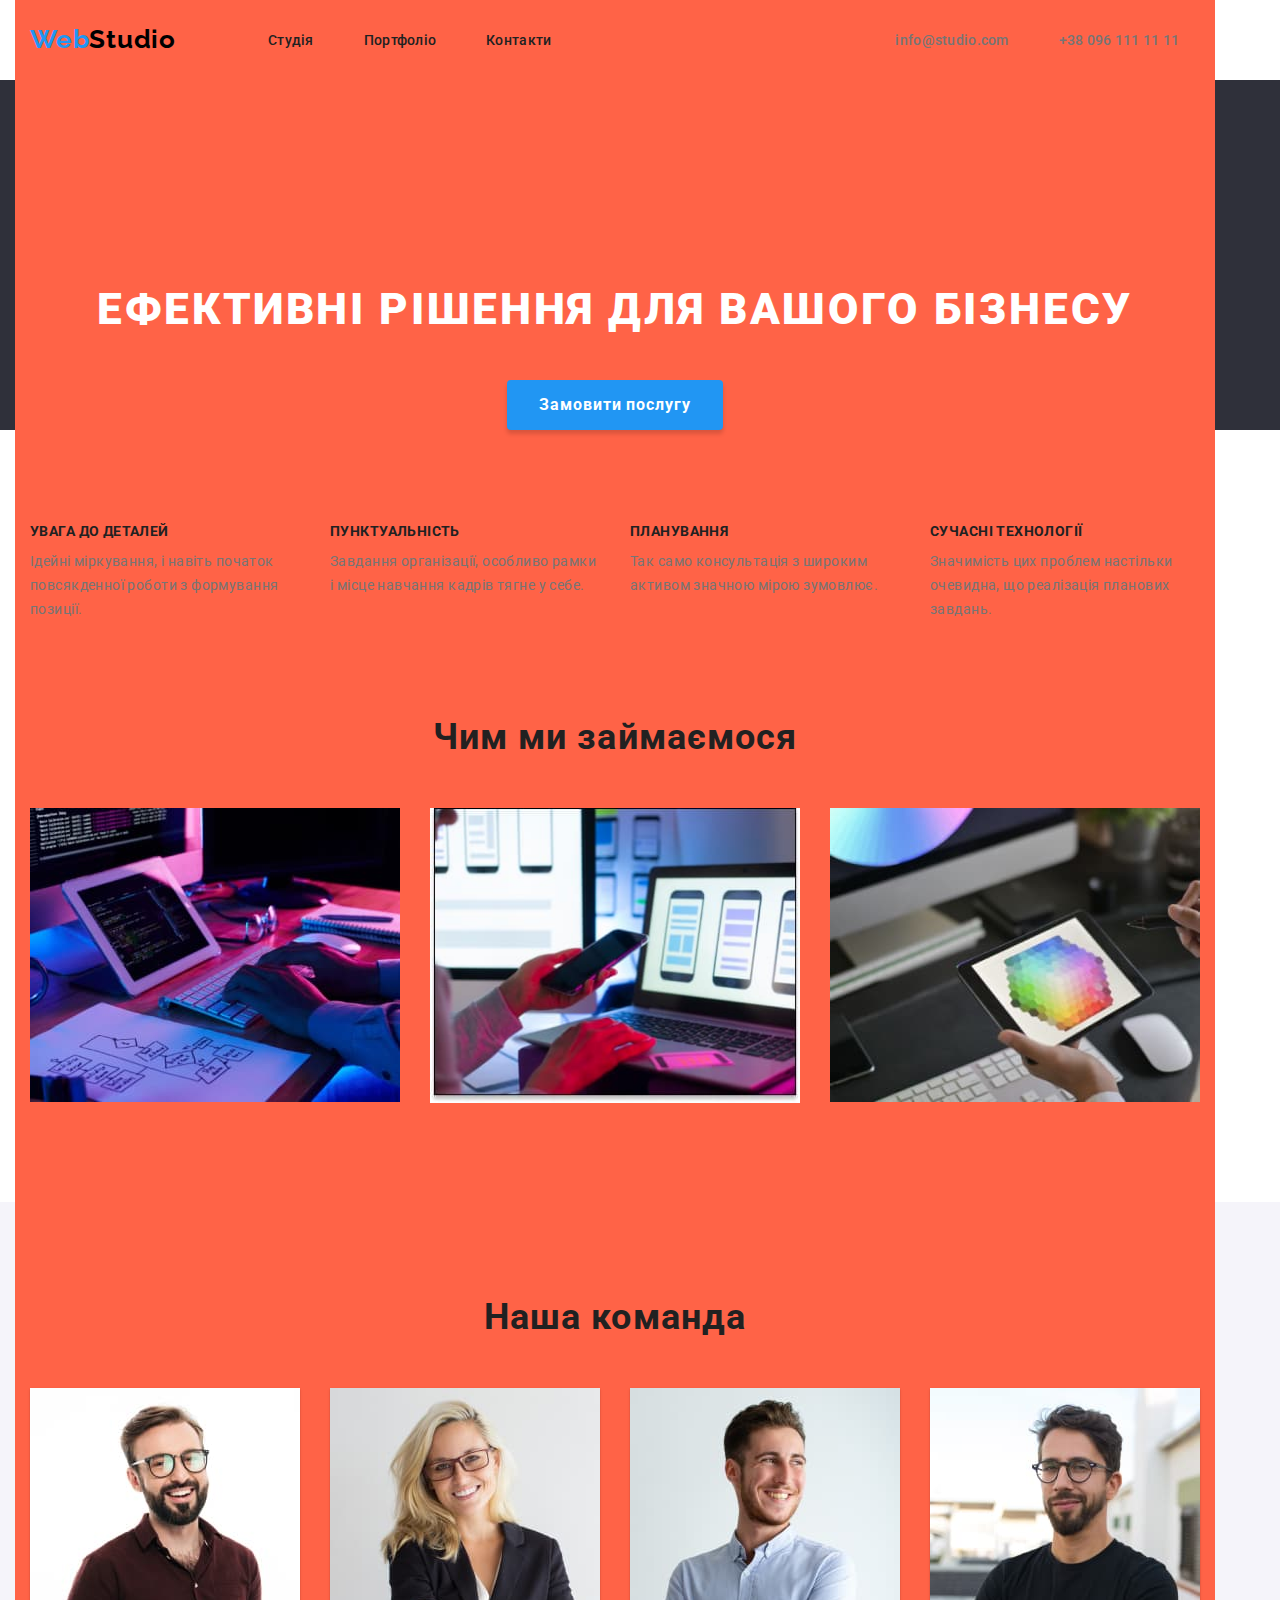
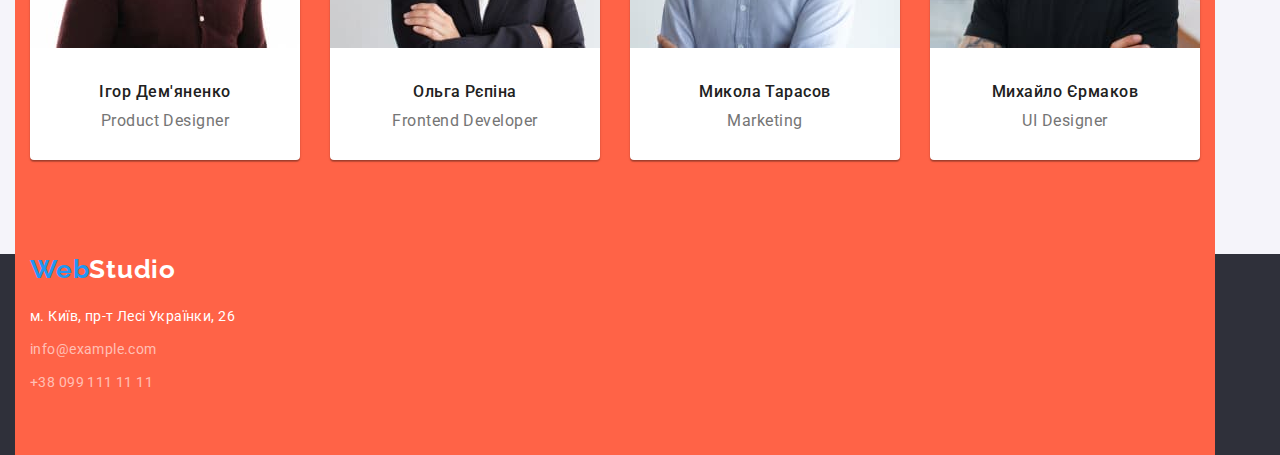
==== index.html @ 442e762a "new" ====
<!DOCTYPE html>
<html lang="uk">
  <head>
    <meta charset="UTF-8" />
    <meta http-equiv="X-UA-Compatible" content="IE=edge" />
    <meta name="viewport" content="width=device-width, initial-scale=1.0" />
    <link
      href="https://fonts.googleapis.com/css2?family=Raleway:wght@700&family=Roboto:wght@400;500;700;900&display=swap"
      rel="stylesheet"
    />
    <link
      rel="stylesheet"
      href="https://cdnjs.cloudflare.com/ajax/libs/modern-normalize/1.1.0/modern-normalize.min.css"
    />
    <link rel="stylesheet" href="./css/styles.css" />
    <title>Document</title>
  </head>
  <body>
    <!-- Шапка сайта -->
    <header class="header">
      <div class="header container">
        <nav class="nav">
          <a href="./index.html" class="logo"
            >Web<span class="studio-black">Studio</span></a
          >
          <ul class="nav-list">
            <li class="nav-item">
              <a href="./index.html" class="nav-a studio">Студія</a>
            </li>
            <li class="nav-item">
              <a href="./portfolio.html" class="nav-a portfolio">Портфоліо</a>
            </li>
            <li class="nav-item">
              <a href="" class="nav-a contacts">Контакти</a>
            </li>
          </ul>
        </nav>
        <ul class="address">
          <li class="communications">
            <a
              href="mailto:info@devstudio.com"
              lang="en"
              class="communications-mail email"
            >
              info@studio.com</a
            >
          </li>
          <li class="communications">
            <a href="tel:+380961111111" class="communications-mail phone">
              +38 096 111 11 11</a
            >
          </li>
        </ul>
      </div>
    </header>

    <main>
      <!-- Герой -->
      <section class="hero">
        <div class="container">
          <h1 class="hero-head">Ефективні рішення для вашого бізнесу</h1>
          <button type="button" class="hero-button">Замовити послугу</button>
        </div>
      </section>

      <!-- Принципы -->
      <section class="principles">
        <div class="container principles">
          <h2 class="visually-hidden">Наші особливості</h2>
          <ul class="table-list">
            <li class="principles-list">
              <h3 class="principles-list-head">Увага до деталей</h3>
              <p class="principles-list-text">
                Ідейні міркування, і навіть початок повсякденної роботи з
                формування позиції.
              </p>
            </li>

            <li class="principles-list">
              <h3 class="principles-list-head">Пунктуальність</h3>
              <p class="principles-list-text">
                Завдання організації, особливо рамки і місце навчання кадрів
                тягне у себе.
              </p>
            </li>
            <li class="principles-list">
              <h3 class="principles-list-head">Планування</h3>
              <p class="principles-list-text">
                Так само консультація з широким активом значною мірою зумовлює.
              </p>
            </li>
            <li class="principles-list">
              <h3 class="principles-list-head">Сучасні технології</h3>
              <p class="principles-list-text">
                Значимість цих проблем настільки очевидна, що реалізація
                планових завдань.
              </p>
            </li>
          </ul>
        </div>
      </section>

      <!-- Чем мы занимаеимся -->
      <section class="neon">
        <div class="container">
          <h2 class="occupation">Чим ми займаємося</h2>
          <ul class="ul-occupation">
            <li class="image">
              <img
                src="./images/box1.jpg"
                alt="Людина працює за комп'ютером"
                width="370"
              />
            </li>
            <li class="image">
              <img
                src="./images/box2.jpg"
                alt="Людина працює на телефоні"
                width="370"
              />
            </li>
            <li class="image">
              <img
                src="./images/box3.jpg"
                alt="Людина працює на планшеті"
                width="370"
              />
            </li>
          </ul>
        </div>
      </section>

      <!-- Наша команда  -->
      <section class="team">
        <div class="container">
          <h2 class="team-our">Наша команда</h2>
          <ul class="our-team">
            <li class="team-our-list">
              <img src="./images/img.jpg" alt="Ігор Дем'яненко" width="270" />
              <h3 class="team-our-list-human">Ігор Дем'яненко</h3>
              <p class="team-our-list-type">Product Designer</p>
            </li>
            <li class="team-our-list">
              <img src="./images/img1.jpg" alt="Ольга Рєпіна" width="270" />
              <h3 class="team-our-list-human">Ольга Рєпіна</h3>
              <p class="team-our-list-type">Frontend Developer</p>
            </li>
            <li class="team-our-list">
              <img src="./images/img2.jpg" alt="Микола Тарасов" width="270" />
              <h3 class="team-our-list-human">Микола Тарасов</h3>
              <p class="team-our-list-type">Marketing</p>
            </li>
            <li class="team-our-list">
              <img src="./images/img3.jpg" alt="Михайло Єрмаков" width="270" />
              <h3 class="team-our-list-human">Михайло Єрмаков</h3>
              <p class="team-our-list-type">UI Designer</p>
            </li>
          </ul>
        </div>
      </section>
    </main>

    <!-- Футер -->
    <footer class="footer">
      <div class="container">
        <div class="logo-footer">
          <a href="./index.html" class="logo"
            >Web<span class="studio-white">Studio</span></a
          >
        </div>
        <address>
          <ul>
            <li class="footer-street-one">
              <a
                href="https://goo.gl/maps/CPtrU1FHBa2aNyZL9"
                target="_blank"
                rel="noopener noreferrer nofollow"
                class="footer-street"
                >м. Київ, пр-т Лесі Українки, 26</a
              >
            </li>
            <li class="footer-street-two">
              <a
                href="mailto:info@devstudio.com"
                lang="en"
                class="footer-address"
                >info@example.com</a
              >
            </li>
            <li class="footer-street-three">
              <a href="tel:+380961111111" class="footer-address"
                >+38 099 111 11 11</a
              >
            </li>
          </ul>
        </address>
      </div>
    </footer>
  </body>
</html>
---- css/styles.css ----
:root {
  --primary-text-color: #212121;
  --secondary-text-color: #757575;
  --white-text-color: #ffffff;
  --footer-text-color: rgba(255, 255, 255, 0.6);
  ---main-blue-color: #2196f3;
  --button-hover: #188ce8;
  --background-color-site: #f5f5f5;
  --background-color-two: #f5f4fa;
  --background-color-footer: #2f303a;
  --web-color: #000000;
}
/*Raleway - sans-serif*/
/* Oleo Script -decorative fonts*/
/*Roboto- sans-serif*/
li {
  list-style-type: none;
}
body {
  font-family: Roboto, sans-serif;
  color: var(--primary-text-color);
  background-color: var(--white-text-color);
}

a {
  text-decoration: none;
}
ul,
p,
h3,
h2 {
  padding: 0;
  margin: 0;
}
/*Header*/

.logo {
  width: 145px;
  margin-right: 93px;
  margin-top: 24px;
  margin-bottom: 25px;
  color: var(---main-blue-color);
  font-family: Raleway, sans-serif;
  font-weight: 700;
  font-size: 26px;
  line-height: 1.19;
  letter-spacing: 0.03em;
}
.studio-black {
  color: var(--web-color);
}
.nav-a {
  font-weight: 500;
  font-size: 14px;
  line-height: 1.14;
  letter-spacing: 0.02em;

  color: #212121;
}

.nav-a:hover,
.nav-a:focus {
  color: var(---main-blue-color);
}

.communications-mail {
  font-weight: 500;
  font-size: 14px;
  line-height: 1.14;
  letter-spacing: 0.02em;

  color: #757575;
}
.communications-mail:hover,
.communications-mail:focus {
  color: var(---main-blue-color);
}
/*Hero*/
.hero-head {
  color: var(--white-text-color);

  font-weight: 900;
  font-size: 44px;
  line-height: 1.36;
  letter-spacing: 0.06em;
  text-transform: uppercase;
  padding-top: 200px;
  margin: 0;
}
.hero-button {
  margin-top: 40px;
  display: inline-block;
  font-weight: 700;
  font-size: 16px;
  line-height: 1.88;
  align-items: center;
  letter-spacing: 0.06em;
  color: var(--white-text-color);
  background: var(---main-blue-color);
  box-shadow: 0px 4px 4px rgba(0, 0, 0, 0.15);
  border-radius: 4px;
  font-family: Roboto, sans-serif;
  cursor: pointer;
  border: transparent;
  padding: 10px 32px;
}
.hero-button:focus,
.hero-button:hover {
  background-color: var(--button-hover);
}
.hero {
  background-color: var(--background-color-footer);
}

/*Principles*/

.principles-list-head {
  margin-top: 94px;
  margin-bottom: 10px;
  font-weight: 700;
  font-size: 14px;
  line-height: 1.14;
  letter-spacing: 0.03em;
  text-transform: uppercase;
}
.principles-list-text {
  font-weight: 400;
  font-size: 14px;
  line-height: 1.71;
  letter-spacing: 0.03em;
  color: var(--secondary-text-color);
}

/*Чем мы занимаеимся*/
.occupation,
.team-our {
  font-weight: 700;
  font-size: 36px;
  line-height: 1.17;
  text-align: center;
  letter-spacing: 0.03em;
}

/*Team*/
.team-our-list {
  background: var(--white-text-color);
  box-shadow: 0px 1px 3px rgba(0, 0, 0, 0.12), 0px 1px 1px rgba(0, 0, 0, 0.14),
    0px 2px 1px rgba(0, 0, 0, 0.2);
  border-radius: 0px 0px 4px 4px;
}
.team {
  background: var(--background-color-two);
}
.team-our-list-human {
  font-weight: 500;
  font-size: 16px;
  line-height: 1.19;
  text-align: center;
  letter-spacing: 0.03em;
}
.team-our-list-type {
  font-weight: 400;
  font-size: 16px;
  line-height: 1.19;
  text-align: center;
  letter-spacing: 0.03em;

  color: var(--secondary-text-color);
}
/*Footer*/
.footer {
  background: var(--background-color-footer);
}
.studio-white {
  color: var(--white-text-color);
}
.footer-address,
.footer-street {
  font-weight: 400;
  font-size: 14px;
  line-height: 1.71;
  letter-spacing: 0.03em;
}
.footer-street {
  color: var(--white-text-color);
  font-style: normal;
}
.footer-street:hover,
.footer-street:focus {
  color: var(---main-blue-color);
}
.footer-address {
  color: rgba(255, 255, 255, 0.6);
  font-style: normal;
}
.footer-address:hover,
.footer-address:focus {
  color: var(---main-blue-color);
}

/*Portfolio page*/

/*button*/

.menu-section {
  border: transparent;
  background: var(--background-color-two);
  border-radius: 4px;
  font-weight: 500;
  font-size: 16px;
  line-height: 1.62;
  text-align: center;
  letter-spacing: 0.03em;
  font-family: Roboto, sans-serif;
  cursor: pointer;
}
.menu-section:hover {
  background: var(---main-blue-color);
  box-shadow: 0px 3px 1px rgba(0, 0, 0, 0.1), 0px 1px 2px rgba(0, 0, 0, 0.08),
    0px 2px 2px rgba(0, 0, 0, 0.12);
  border-radius: 4px;
  color: var(--white-text-color);
}
.menu-section:focus {
  background: var(---main-blue-color);
  box-shadow: 0px 3px 1px rgba(0, 0, 0, 0.1), 0px 1px 2px rgba(0, 0, 0, 0.08),
    0px 2px 2px rgba(0, 0, 0, 0.12);
  border-radius: 4px;
  color: var(--white-text-color);
}

.pictures-list {
  background: var(--white-text-color);
  border: 1px solid #eeeeee;
}
.pictures-list-head {
  margin-bottom: 4px;
  margin-left: 24px;
  margin-top: 20px;
  font-weight: 700;
  font-size: 18px;
  line-height: 2;
  letter-spacing: 0.06em;
}
.spictures-list-paragraph {
  margin-bottom: 20px;
  margin-left: 24px;
  font-weight: 400;
  font-size: 16px;
  line-height: 1.88;
  letter-spacing: 0.03em;
  color: var(--secondary-text-color);
}

.visually-hidden {
  position: absolute;
  white-space: nowrap;
  width: 1px;
  height: 1px;
  overflow: hidden;
  border: 0;
  padding: 0;
  clip: rect(0 0 0 0);
  clip-path: inset(50%);
  margin: -1px;
}
/*container*/
.container {
  margin-left: 15px;
  margin-right: 15px;
  width: 1200px;
  background-color: tomato;
}
.nav,
.nav-list,
.address,
.header.container {
  display: flex;
  align-items: center;
}
.nav-list .studio {
  width: 45px;
}
.nav-list .portfolio {
  width: 72px;
}
.nav-list .contacts {
  width: 64px;
}
.communications .email {
  width: 135px;
}
.communications .phone {
  width: 122px;
}
.hero .container {
  text-align: center;
}
.nav {
  margin-left: 15px;
}

.nav-item:not(:last-child) {
  margin-right: 50px;
}

.communications:not(:last-child) {
  margin-right: 50px;
}
.address {
  margin-left: 344px;
}
.table-list {
  display: flex;
  margin-left: 15px;
  margin-right: 15px;
}
.principles-list-text {
  width: 270px;
  margin-bottom: 94px;
}
.principles-list:not(:last-child) {
  margin-right: 30px;
}
.ul-occupation {
  display: flex;
  margin-left: 15px;
  margin-right: 15px;
  padding-bottom: 94px;
}
.image {
  margin-right: 30px;
}
.occupation {
  margin-bottom: 50px;
  margin-top: 0;
}
.our-team {
  display: flex;
  margin-left: 15px;
  margin-right: 15px;
  padding-bottom: 94px;
}
.team-our-list:not(:last-child) {
  margin-right: 30px;
}
.team-our {
  margin-bottom: 50px;
  padding-top: 94px;
}
.footer-street-one,
.footer-street-two {
  margin-bottom: 9px;
  margin-left: 15px;
}
.footer-street-three {
  margin-left: 15px;
  padding-bottom: 60px;
}
.logo-footer {
  margin-left: 15px;
  margin-bottom: 20px;
}
.list-menu {
  display: flex;
  padding-top: 94px;
}
.list-section:not(:last-child) {
  margin-right: 8px;
}
.work-list {
  display: flex;
  flex-wrap: wrap;
  margin-right: 15px;
  margin-left: 15px;
}
.pictures-list {
  width: 370px;
  margin-right: 30px;
  margin-bottom: 30px;
}
.pictures-list:nth-child(3n) {
  margin-right: 0;
}
.pictures-list:nth-last-child(-n + 3) {
  margin-bottom: 94px;
}
.pictures-list:nth-child(-n + 3) {
  margin-top: 50px;
}
.team-our-list-human {
  margin-bottom: 10px;
  margin-top: 30px;
}
.team-our-list-type {
  margin-bottom: 30px;
}
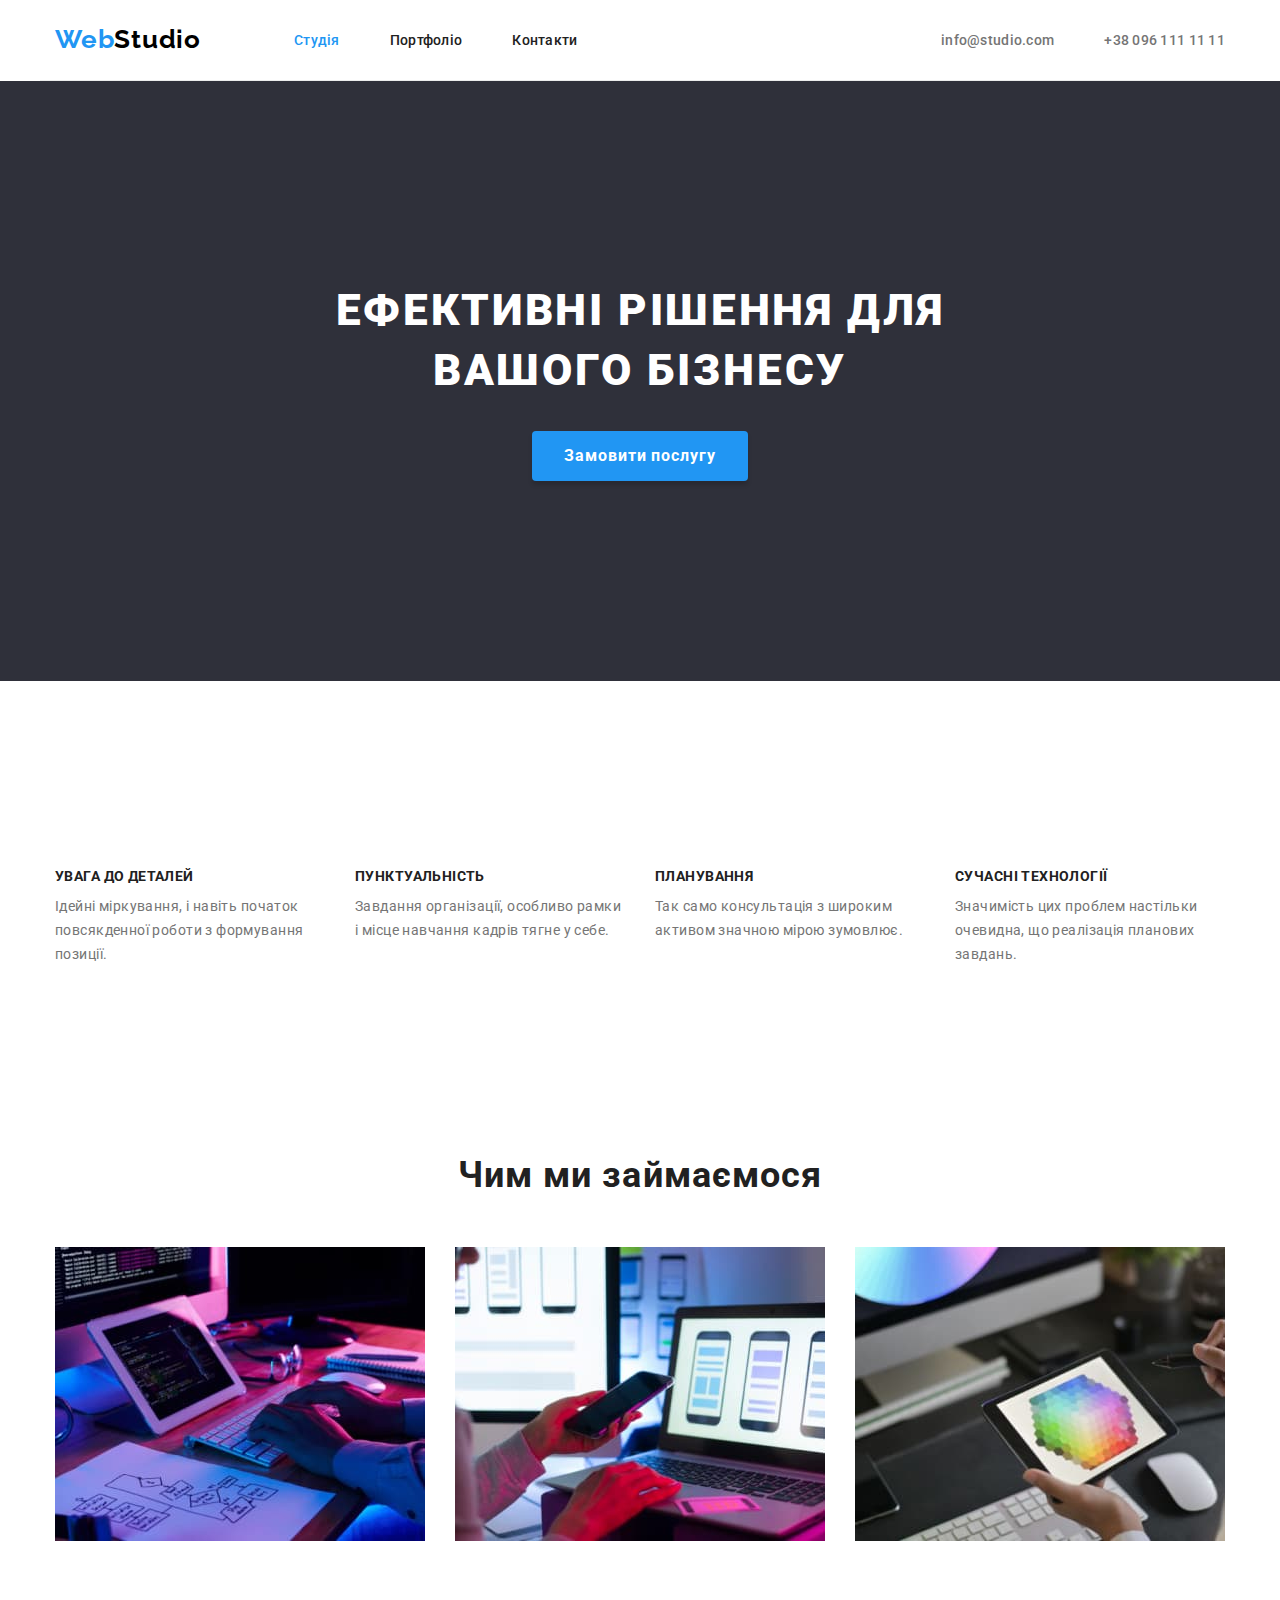
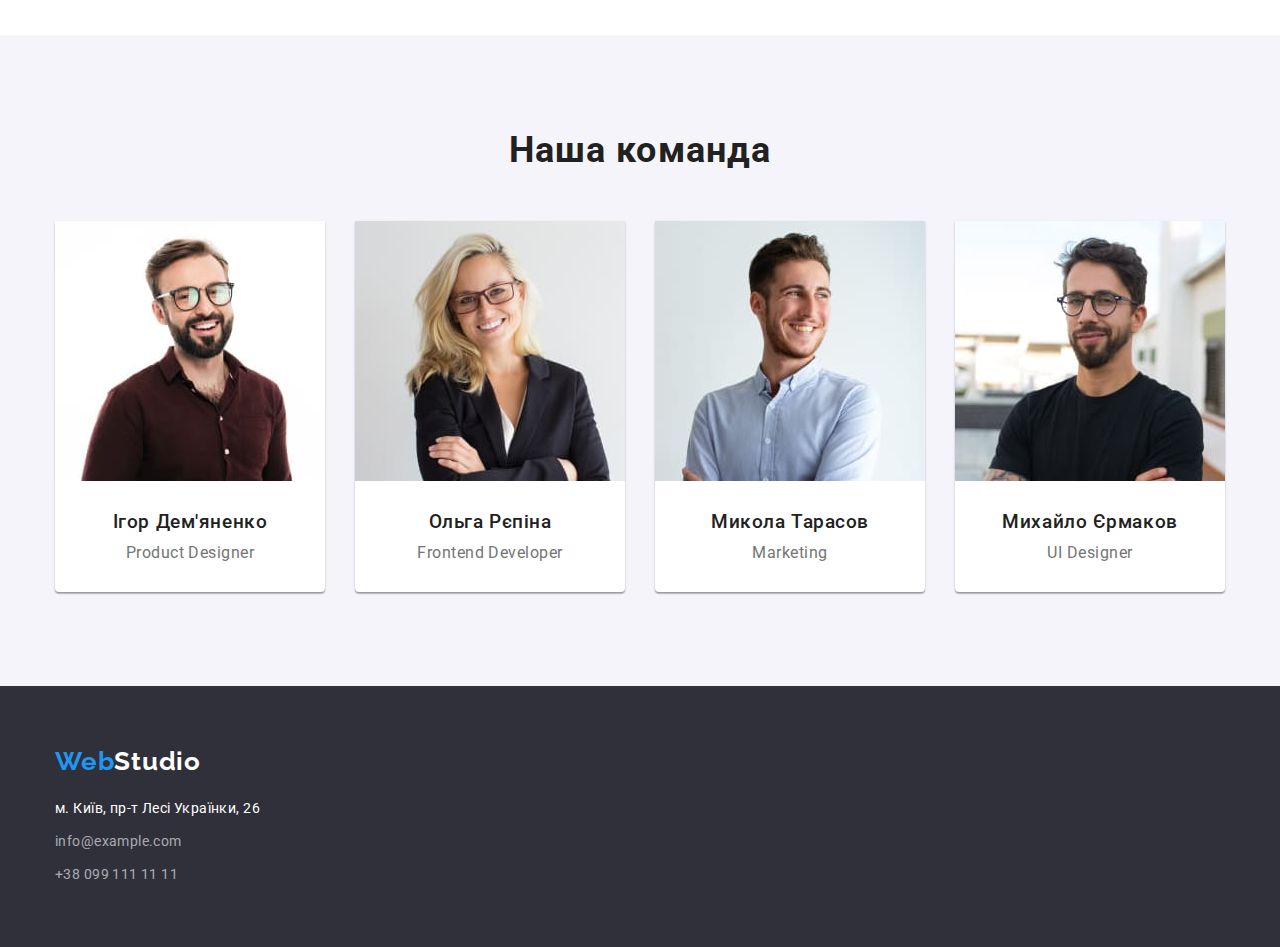
==== commit a5405b86: "fix" ====
--- a/index.html
+++ b/index.html
@@ -25,7 +25,7 @@
           >
           <ul class="nav-list">
             <li class="nav-item">
-              <a href="./index.html" class="nav-a studio">Студія</a>
+              <a href="./index.html" class="nav-a studio current">Студія</a>
             </li>
             <li class="nav-item">
               <a href="./portfolio.html" class="nav-a portfolio">Портфоліо</a>
@@ -137,23 +137,31 @@
           <ul class="our-team">
             <li class="team-our-list">
               <img src="./images/img.jpg" alt="Ігор Дем'яненко" width="270" />
-              <h3 class="team-our-list-human">Ігор Дем'яненко</h3>
-              <p class="team-our-list-type">Product Designer</p>
+              <div class="container-team">
+                <h3 class="team-our-list-human">Ігор Дем'яненко</h3>
+                <p class="team-our-list-type" lang="en">Product Designer</p>
+              </div>
             </li>
             <li class="team-our-list">
               <img src="./images/img1.jpg" alt="Ольга Рєпіна" width="270" />
-              <h3 class="team-our-list-human">Ольга Рєпіна</h3>
-              <p class="team-our-list-type">Frontend Developer</p>
+              <div class="container-team">
+                <h3 class="team-our-list-human">Ольга Рєпіна</h3>
+                <p class="team-our-list-type" lang="en">Frontend Developer</p>
+              </div>
             </li>
             <li class="team-our-list">
               <img src="./images/img2.jpg" alt="Микола Тарасов" width="270" />
-              <h3 class="team-our-list-human">Микола Тарасов</h3>
-              <p class="team-our-list-type">Marketing</p>
+              <div class="container-team">
+                <h3 class="team-our-list-human">Микола Тарасов</h3>
+                <p class="team-our-list-type" lang="en">Marketing</p>
+              </div>
             </li>
             <li class="team-our-list">
               <img src="./images/img3.jpg" alt="Михайло Єрмаков" width="270" />
-              <h3 class="team-our-list-human">Михайло Єрмаков</h3>
-              <p class="team-our-list-type">UI Designer</p>
+              <div class="container-team">
+                <h3 class="team-our-list-human">Михайло Єрмаков</h3>
+                <p class="team-our-list-type" lang="en">UI Designer</p>
+              </div>
             </li>
           </ul>
         </div>
--- a/css/styles.css
+++ b/css/styles.css
@@ -27,18 +27,25 @@
 }
 ul,
 p,
+h1,
+h2,
 h3,
-h2 {
+h4,
+h5,
+h6 {
   padding: 0;
   margin: 0;
 }
+img {
+  display: block;
+  max-width: 100%;
+}
 /*Header*/
 
 .logo {
-  width: 145px;
-  margin-right: 93px;
   margin-top: 24px;
   margin-bottom: 25px;
+  margin-right: 93px;
   color: var(---main-blue-color);
   font-family: Raleway, sans-serif;
   font-weight: 700;
@@ -56,6 +63,13 @@
   letter-spacing: 0.02em;
 
   color: #212121;
+}
+.nav-a.studio.current {
+  color: var(---main-blue-color);
+}
+
+.nav-a.portfolio.current {
+  color: var(---main-blue-color);
 }
 
 .nav-a:hover,
@@ -84,14 +98,13 @@
   line-height: 1.36;
   letter-spacing: 0.06em;
   text-transform: uppercase;
-  padding-top: 200px;
-  margin: 0;
+  width: 696px;
+  margin: 0 auto;
 }
 .hero-button {
-  margin-top: 40px;
+  margin-top: 30px;
   display: inline-block;
   font-weight: 700;
-  font-size: 16px;
   line-height: 1.88;
   align-items: center;
   letter-spacing: 0.06em;
@@ -101,7 +114,7 @@
   border-radius: 4px;
   font-family: Roboto, sans-serif;
   cursor: pointer;
-  border: transparent;
+  border: none;
   padding: 10px 32px;
 }
 .hero-button:focus,
@@ -110,12 +123,17 @@
 }
 .hero {
   background-color: var(--background-color-footer);
+  padding: 200px 0;
 }
 
 /*Principles*/
-
+.principles {
+  padding: 94px 0;
+}
+.principles-list {
+  width: 270px;
+}
 .principles-list-head {
-  margin-top: 94px;
   margin-bottom: 10px;
   font-weight: 700;
   font-size: 14px;
@@ -124,7 +142,6 @@
   text-transform: uppercase;
 }
 .principles-list-text {
-  font-weight: 400;
   font-size: 14px;
   line-height: 1.71;
   letter-spacing: 0.03em;
@@ -132,8 +149,12 @@
 }
 
 /*Чем мы занимаеимся*/
+.neon {
+  padding-bottom: 94px;
+}
 .occupation,
 .team-our {
+  margin-bottom: 50px;
   font-weight: 700;
   font-size: 36px;
   line-height: 1.17;
@@ -150,17 +171,16 @@
 }
 .team {
   background: var(--background-color-two);
+  padding: 94px 0;
 }
 .team-our-list-human {
   font-weight: 500;
-  font-size: 16px;
+
   line-height: 1.19;
   text-align: center;
   letter-spacing: 0.03em;
 }
 .team-our-list-type {
-  font-weight: 400;
-  font-size: 16px;
   line-height: 1.19;
   text-align: center;
   letter-spacing: 0.03em;
@@ -170,13 +190,13 @@
 /*Footer*/
 .footer {
   background: var(--background-color-footer);
+  padding: 60px 0;
 }
 .studio-white {
   color: var(--white-text-color);
 }
 .footer-address,
 .footer-street {
-  font-weight: 400;
   font-size: 14px;
   line-height: 1.71;
   letter-spacing: 0.03em;
@@ -203,16 +223,16 @@
 /*button*/
 
 .menu-section {
-  border: transparent;
+  border: none;
   background: var(--background-color-two);
   border-radius: 4px;
   font-weight: 500;
-  font-size: 16px;
   line-height: 1.62;
   text-align: center;
   letter-spacing: 0.03em;
   font-family: Roboto, sans-serif;
   cursor: pointer;
+  padding: 6px 22px;
 }
 .menu-section:hover {
   background: var(---main-blue-color);
@@ -245,8 +265,6 @@
 .spictures-list-paragraph {
   margin-bottom: 20px;
   margin-left: 24px;
-  font-weight: 400;
-  font-size: 16px;
   line-height: 1.88;
   letter-spacing: 0.03em;
   color: var(--secondary-text-color);
@@ -266,10 +284,11 @@
 }
 /*container*/
 .container {
-  margin-left: 15px;
-  margin-right: 15px;
+  margin-left: auto;
+  margin-right: auto;
+  padding-left: 15px;
+  padding-right: 15px;
   width: 1200px;
-  background-color: tomato;
 }
 .nav,
 .nav-list,
@@ -278,26 +297,12 @@
   display: flex;
   align-items: center;
 }
-.nav-list .studio {
-  width: 45px;
-}
-.nav-list .portfolio {
-  width: 72px;
-}
-.nav-list .contacts {
-  width: 64px;
-}
-.communications .email {
-  width: 135px;
-}
-.communications .phone {
-  width: 122px;
-}
+.header.container {
+  border-bottom: 1px solid #ececec;
+}
+
 .hero .container {
   text-align: center;
-}
-.nav {
-  margin-left: 15px;
 }
 
 .nav-item:not(:last-child) {
@@ -308,27 +313,20 @@
   margin-right: 50px;
 }
 .address {
-  margin-left: 344px;
+  margin-left: auto;
 }
 .table-list {
   display: flex;
-  margin-left: 15px;
-  margin-right: 15px;
-}
-.principles-list-text {
-  width: 270px;
-  margin-bottom: 94px;
-}
+}
+
 .principles-list:not(:last-child) {
   margin-right: 30px;
+  width: 270px;
 }
 .ul-occupation {
   display: flex;
-  margin-left: 15px;
-  margin-right: 15px;
-  padding-bottom: 94px;
-}
-.image {
+}
+.image:not(:last-child) {
   margin-right: 30px;
 }
 .occupation {
@@ -337,33 +335,26 @@
 }
 .our-team {
   display: flex;
-  margin-left: 15px;
-  margin-right: 15px;
-  padding-bottom: 94px;
 }
 .team-our-list:not(:last-child) {
   margin-right: 30px;
 }
-.team-our {
-  margin-bottom: 50px;
-  padding-top: 94px;
-}
+
 .footer-street-one,
 .footer-street-two {
   margin-bottom: 9px;
-  margin-left: 15px;
-}
-.footer-street-three {
-  margin-left: 15px;
-  padding-bottom: 60px;
-}
+}
+
 .logo-footer {
-  margin-left: 15px;
   margin-bottom: 20px;
 }
+
+.menu {
+  padding: 94px 0;
+}
 .list-menu {
-  display: flex;
-  padding-top: 94px;
+  justify-content: center;
+  display: flex;
 }
 .list-section:not(:last-child) {
   margin-right: 8px;
@@ -371,8 +362,6 @@
 .work-list {
   display: flex;
   flex-wrap: wrap;
-  margin-right: 15px;
-  margin-left: 15px;
 }
 .pictures-list {
   width: 370px;
@@ -390,8 +379,8 @@
 }
 .team-our-list-human {
   margin-bottom: 10px;
-  margin-top: 30px;
-}
-.team-our-list-type {
-  margin-bottom: 30px;
-}
+}
+.container-team {
+  padding-top: 30px;
+  padding-bottom: 30px;
+}
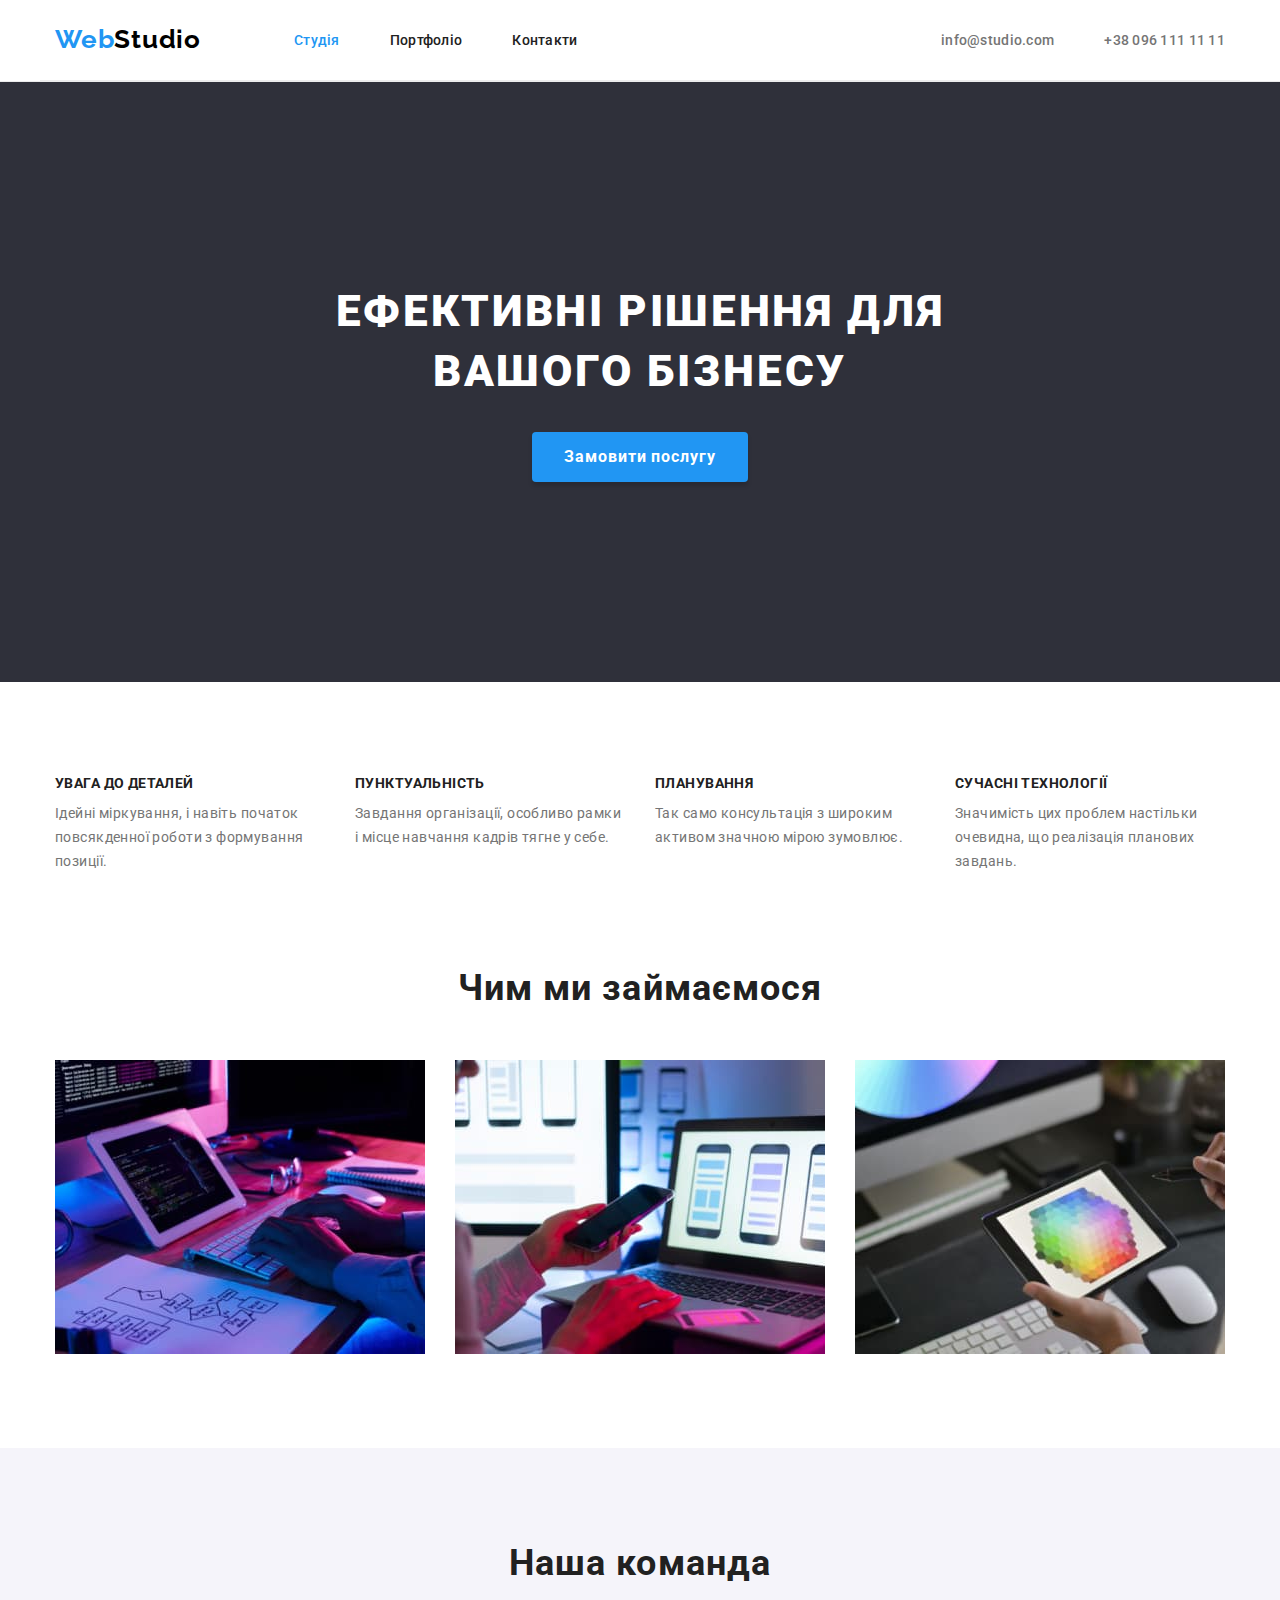
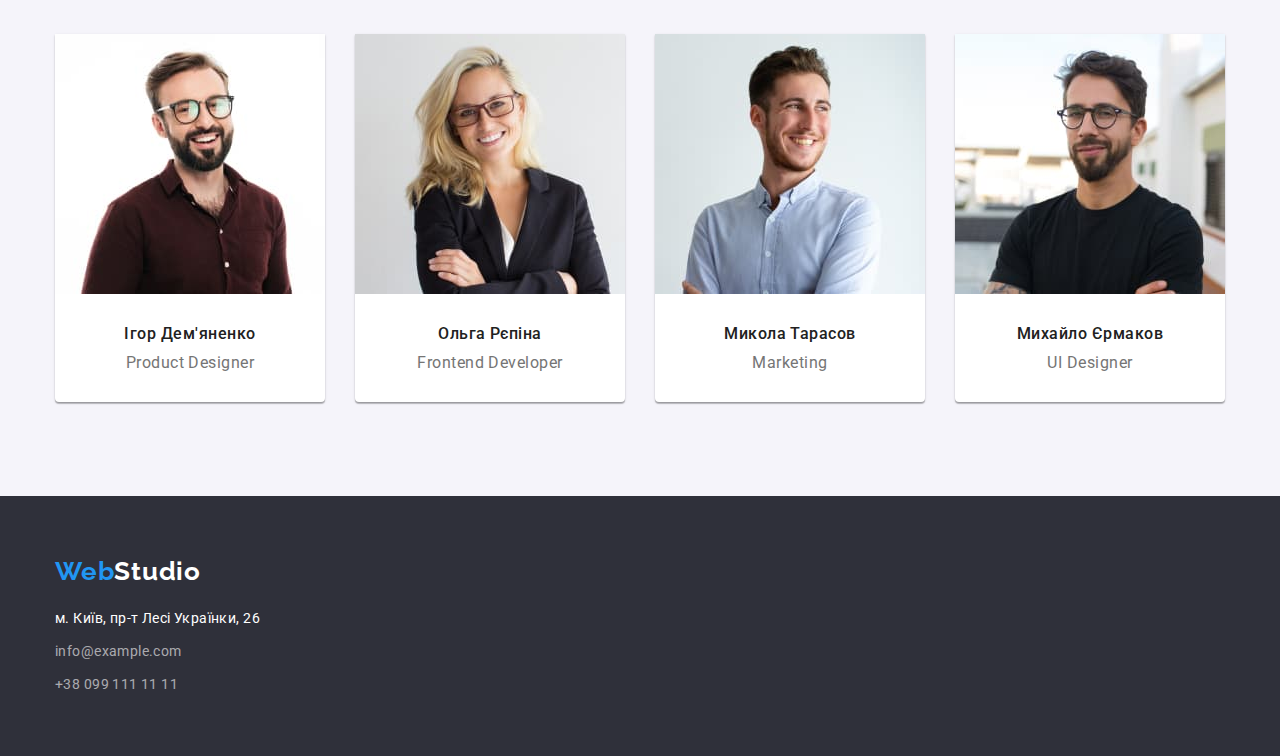
==== commit 310fc5ae: "fix" ====
--- a/index.html
+++ b/index.html
@@ -65,7 +65,7 @@
 
       <!-- Принципы -->
       <section class="principles">
-        <div class="container principles">
+        <div class="container">
           <h2 class="visually-hidden">Наші особливості</h2>
           <ul class="table-list">
             <li class="principles-list">
--- a/css/styles.css
+++ b/css/styles.css
@@ -175,7 +175,7 @@
 }
 .team-our-list-human {
   font-weight: 500;
-
+  font-size: 16px;
   line-height: 1.19;
   text-align: center;
   letter-spacing: 0.03em;
@@ -255,16 +255,12 @@
 }
 .pictures-list-head {
   margin-bottom: 4px;
-  margin-left: 24px;
-  margin-top: 20px;
   font-weight: 700;
   font-size: 18px;
   line-height: 2;
   letter-spacing: 0.06em;
 }
 .spictures-list-paragraph {
-  margin-bottom: 20px;
-  margin-left: 24px;
   line-height: 1.88;
   letter-spacing: 0.03em;
   color: var(--secondary-text-color);
@@ -297,7 +293,7 @@
   display: flex;
   align-items: center;
 }
-.header.container {
+.header {
   border-bottom: 1px solid #ececec;
 }
 
@@ -362,6 +358,7 @@
 .work-list {
   display: flex;
   flex-wrap: wrap;
+  margin-top: 50px;
 }
 .pictures-list {
   width: 370px;
@@ -371,12 +368,7 @@
 .pictures-list:nth-child(3n) {
   margin-right: 0;
 }
-.pictures-list:nth-last-child(-n + 3) {
-  margin-bottom: 94px;
-}
-.pictures-list:nth-child(-n + 3) {
-  margin-top: 50px;
-}
+
 .team-our-list-human {
   margin-bottom: 10px;
 }
@@ -384,3 +376,6 @@
   padding-top: 30px;
   padding-bottom: 30px;
 }
+.pictures-list-div {
+  padding: 20px 24px;
+}
